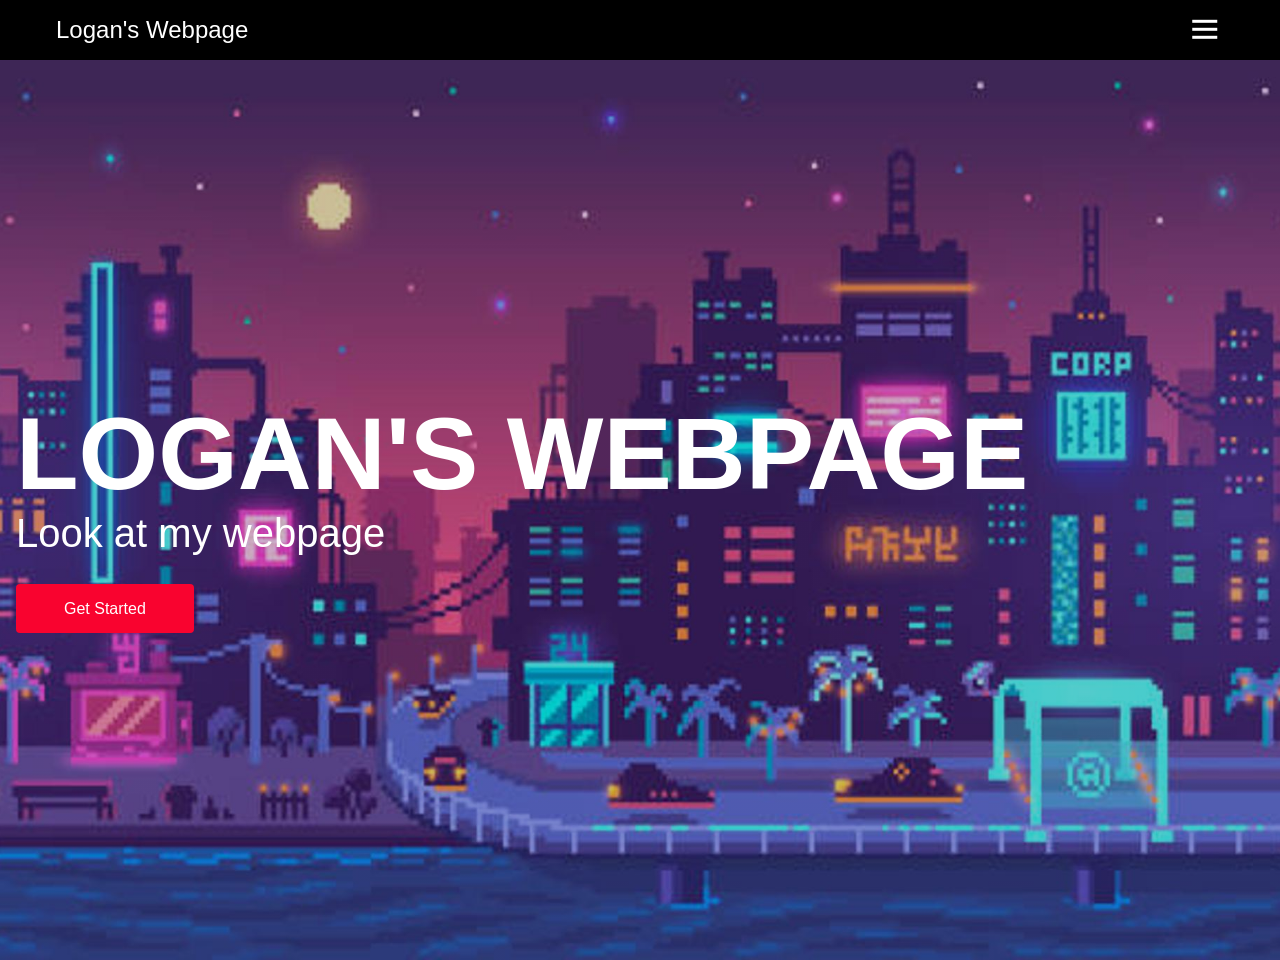
==== website_test/index.html @ 2e92f383 "Second Update" ====
<!-- 
/c:/Users/white/OneDrive/Desktop/Finances/Git/introrepo/website_test/
├── index.html
├── futuregoals.html
├── aboutme.html
├── contact.html
├── styles.css
└── app.js
9/26 - 31:35: https://www.youtube.com/watch?v=6wOolplgB5o&ab_channel=BrianDesign-->

<!DOCTYPE html>
    <html lang="en">
    <head>
        <meta charset="UTF-8">
        <meta name="viewport" content="width=device-width, initial-scale=1.0">
        <title>Logan's Webpage</title>
        <link rel="stylesheet" href="styles.css" />
    </head>
    <body>
        <!-- 
        Navbar Section
        -->
        <nav class="navbar">
         <a href="/" class="navbar__logo">Logan's Webpage</a>
         <div class="navbar__toggle" id="mobile-menu">
         <span class="bar"></span> <span class="bar"></span>
         <span class="bar"></span>
         </div>
        <div class="navbar__menu">
            <a href="/" class="navbar__link">Home</a>
            <a href="aboutme.html" class="navbar__link">About Me</a>
            <a href="futuregoals.html" class="navbar__link">Future Goals</a>
            <a href="contact.html" class="navbar__link">Contact</a>
        </div>
    </nav>
     <!-- // Home Section -->
      <div class="hero">
        <div class="hero_content">
            <h1> Logan's Webpage</h1>
            <p>Look at my webpage</p>
            <a href="/" class="button"> Get Started</a>
        </div>
      </div>
        <!-- // About Me Section -->
          <!-- <div class="aboutme">
            <div class="aboutme__container">
                <div>
                    <p class="topline">Features</p>
                    <h1 class="aboutme">More About Me</h1>
                    <div class="aboutme_features">
                        <p class="aboutme">VP of Operations for AIS</p>
                        <p class="aboutme">IT Project Manager Intern</p>
                        <p class="aboutme">Lead Generation Contractor</p>
                        <p class="aboutme">Sales Intern</p>
                    </div>
                </div>
                <div>
                -->
                </div>
            </div>
         </div>
      <script src="app.js"></script>
    </body>
    </html>
---- website_test/styles.css ----
:root {
    --red: #f9032f;
    --purple : #6a0dad;
    --black: #000000;
    --white: #ffffff;   
}

*{
    * {
        box-sizing: border-box;
        margin: 0;
        padding: 0;
        font-family: 'Roboto', sans-serif;
    }
}
.navbar {
    background: var(--black);
    height: 60px;
    padding: 0.5rem calc((100vw - 1200px) / 2);
    display: flex;
    justify-content: space-between;
    align-items: center;
    position: relative;
}

.navbar__logo{
    color: var(--white);
    text-decoration: none;
    padding-left: 1rem;
    font-size: 1.5rem;
}


.navbar__link{
    color: var(--white);
    text-decoration: none;
    padding: 0rem 1rem;
}

.navbar__link:hover{
    color: var(--red)
}

@media screen and (max-width: 768px){
    body.active{
            overflow-y: hidden;
            overflow-x: hidden;
    }

    .navbar__link{
        display: flex;
        align-items: center;
        justify-content: center;
    }
}

.navbar__menu {
    display: grid;
    grid-template-columns: 1fr;
    grid-template-rows: repeat(4, 100px);
    position: absolute;
    width: 100%;
    top: -1000px;
}

.navbar__menu.active {
    top: 100%;
    opacity: 1;
    z-index: 99;
    height: 100vh;
    font-size: 1.5rem;
    background: var(--black);

}
    .navbar__toggle .bar {
        width: 25px;
        height: 3px;
        margin: 5px auto;
        transition: all 0.3s ease-in-out;
        background: var(--white); 
        display: block;
        cursor: pointer;
    }
#mobile-menu {
    position: absolute;
    top: 15%;
    right: 5%;
    transform: translate(5%, 20%);
}

#mobile-menu.is-active .bar:nth-child(2) {
    opacity: 0;
    }

#mobile-menu.is-active .bar:nth-child(1) {
    transform: translateY(8px) rotate(45deg);
    }

#mobile-menu.is-active .bar:nth-child(3) {
        transform: translateY(-8px) rotate(-45deg);
    }

/* Hero Section */
.hero {
    background: linear-gradient(to right, rgba(0,0,0,0.2), rgba(0,0,0,0.2)), url('./images/sky_view_updated.jpg');
    min-height: 100vh;
    background-position: center;
    background-size: cover;
    /* padding: 0.5rem calc((100vw - 1200px) / 2); */
    display: flex;
    justify-content: flex-start;
    align-items: center;
}

.hero_content{
    color: var(--white);
    padding: 3rem 1rem;
    line-height: 1;
}

.hero_content h1{
    font-size: clamp(2rem, 8vw, 7rem);
    text-transform: uppercase;
    margin-bottom: 0.5rem;
}

.hero_content p{
    font-size: clamp(1rem, 4vw, 2.5rem);
    margin-bottom: 3rem;
}

.button{
    padding: 1rem 3rem;
    border: none;
    background-color: var(--red);
    color: var(--white);
    font-size: 1rem;
    cursor: pointer;
    outline: none;
    transition: 0.3s ease;
    text-decoration: none;
    border-radius: 4px;
}

.button:hover{
    background-color: var(--purple);
}

/* About Me Section */
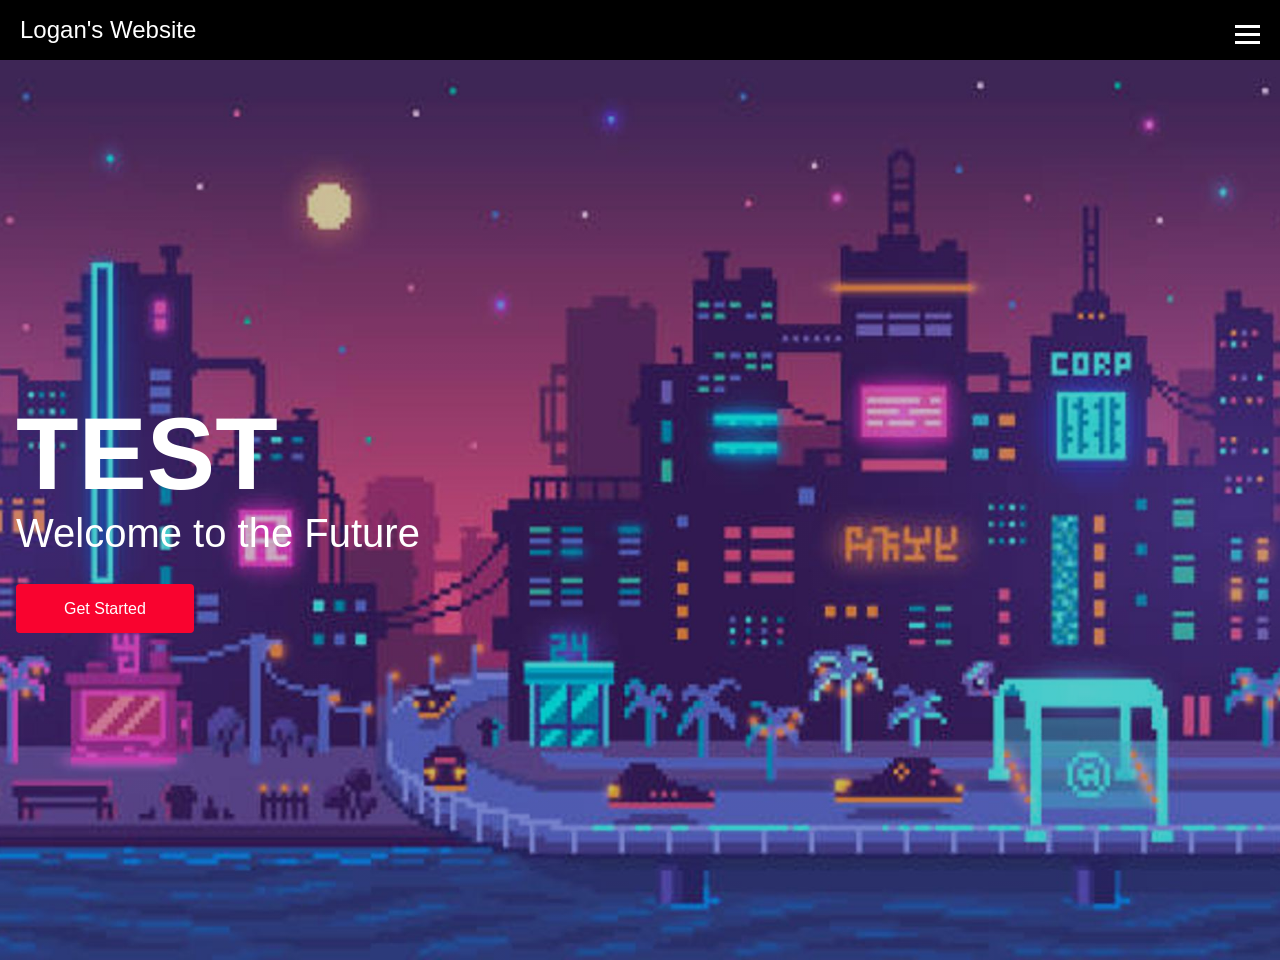
==== commit e35c9adc: "Home page/Button complete. Need to align Text and assign pages to all subpages." ====
--- a/website_test/index.html
+++ b/website_test/index.html
@@ -6,14 +6,14 @@
 ├── contact.html
 ├── styles.css
 └── app.js
-9/26 - 31:35: https://www.youtube.com/watch?v=6wOolplgB5o&ab_channel=BrianDesign-->
+-->
 
 <!DOCTYPE html>
     <html lang="en">
     <head>
         <meta charset="UTF-8">
         <meta name="viewport" content="width=device-width, initial-scale=1.0">
-        <title>Logan's Webpage</title>
+        <title>Logan's Website</title>
         <link rel="stylesheet" href="styles.css" />
     </head>
     <body>
@@ -21,7 +21,7 @@
         Navbar Section
         -->
         <nav class="navbar">
-         <a href="/" class="navbar__logo">Logan's Webpage</a>
+         <a href="/" class="navbar__logo">Logan's Website</a>
          <div class="navbar__toggle" id="mobile-menu">
          <span class="bar"></span> <span class="bar"></span>
          <span class="bar"></span>
@@ -36,8 +36,8 @@
      <!-- // Home Section -->
       <div class="hero">
         <div class="hero_content">
-            <h1> Logan's Webpage</h1>
-            <p>Look at my webpage</p>
+            <h1>Test</h1>
+            <p>Welcome to the Future</p>
             <a href="/" class="button"> Get Started</a>
         </div>
       </div>
--- a/website_test/styles.css
+++ b/website_test/styles.css
@@ -16,7 +16,8 @@
 .navbar {
     background: var(--black);
     height: 60px;
-    padding: 0.5rem calc((100vw - 1200px) / 2);
+    padding: 10px 20px;
+    /* padding: 0.5rem calc((100vw - 1200px) / 2); */
     display: flex;
     justify-content: space-between;
     align-items: center;
@@ -26,8 +27,9 @@
 .navbar__logo{
     color: var(--white);
     text-decoration: none;
-    padding-left: 1rem;
-    font-size: 1.5rem;
+    margin-left: 0;
+    text-align: left;
+    font-size: 1.5rem; 
 }
 
 
@@ -39,6 +41,10 @@
 
 .navbar__link:hover{
     color: var(--red)
+}
+
+body.menu-open {
+    overflow: hidden;
 }
 
 @media screen and (max-width: 768px){
@@ -64,13 +70,27 @@
 }
 
 .navbar__menu.active {
-    top: 100%;
+    /* top: 100%;
+    bottom: 0%;
     opacity: 1;
     z-index: 99;
     height: 100vh;
+    width: 100%;
     font-size: 1.5rem;
-    background: var(--black);
-
+    background: var(--black); */
+        position: fixed;
+        top: 0;
+        left: 0;
+        width: 100vw;
+        height: 100vh;
+        background: var(--black);
+        z-index: 99;
+        font-size: 1.5rem;
+        display: grid;
+        align-items: center;
+        justify-content: center;
+        transition: all 0.3s ease-in-out;
+    
 }
     .navbar__toggle .bar {
         width: 25px;
@@ -81,11 +101,13 @@
         display: block;
         cursor: pointer;
     }
+    
 #mobile-menu {
-    position: absolute;
-    top: 15%;
-    right: 5%;
-    transform: translate(5%, 20%);
+    position: fixed;
+    top: 20px;
+    right: 20px;
+    z-index: 100;
+    cursor: pointer;    
 }
 
 #mobile-menu.is-active .bar:nth-child(2) {
